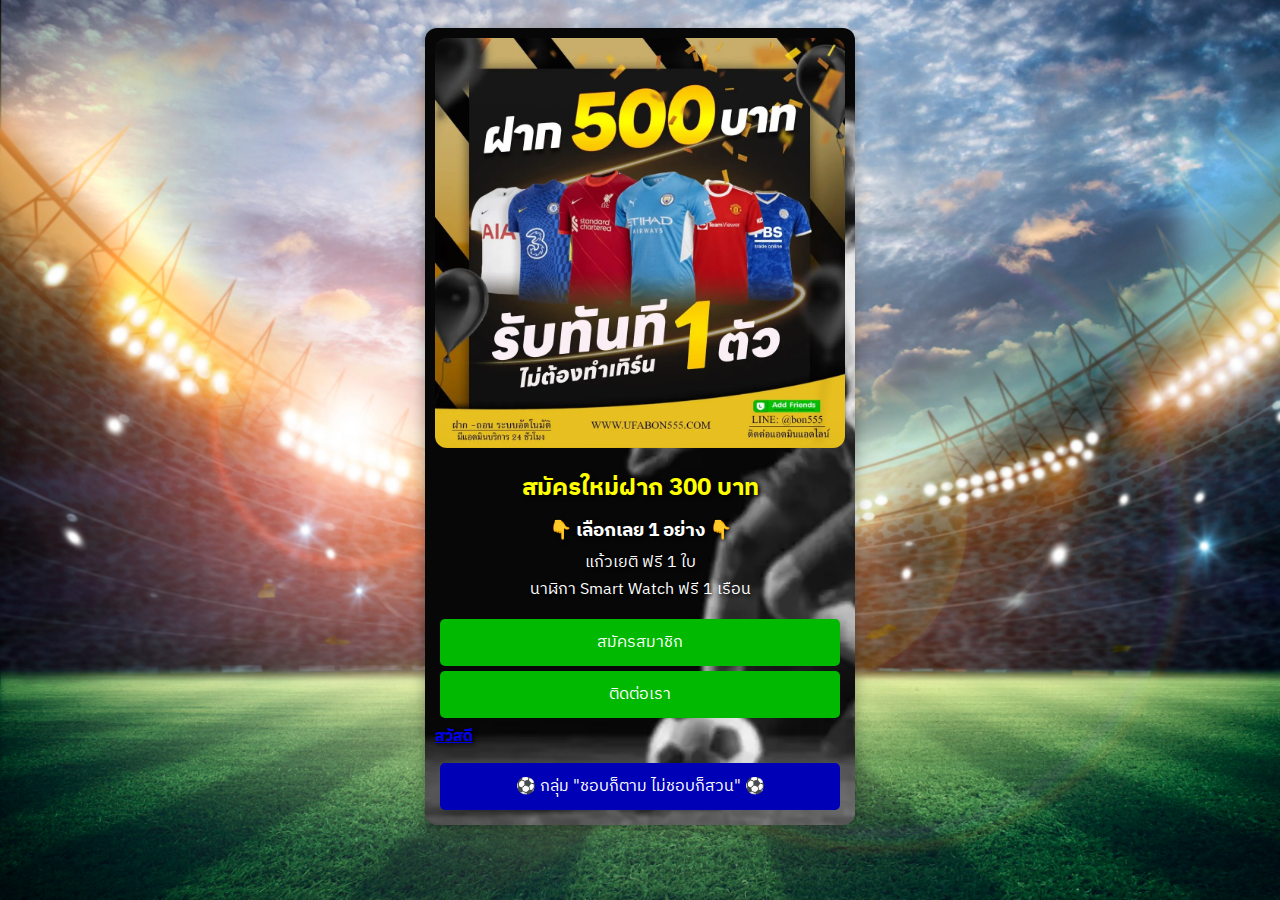
==== index.html @ 5df9bf06 "Update index.html" ====
<!DOCTYPE html>
<html lang="en">
<head>
    <meta charset="UTF-8">
    <meta property="og:image" content="img/UFABON5554Profile.webp">
    <meta name="viewport" content="width=device-width, initial-scale=1.0">
    <link rel="stylesheet" href="style.css">
    <link rel="preconnect" href="https://fonts.googleapis.com">
    <link rel="preconnect" href="https://fonts.gstatic.com" crossorigin>
    <link href="https://fonts.googleapis.com/css2?family=IBM+Plex+Sans+Thai:wght@300&display=swap" rel="stylesheet">
    <!-- Google tag (gtag.js) -->
    <script async src="https://www.googletagmanager.com/gtag/js?id=G-ZML065HCR2"></script>
    <script>
    window.dataLayer = window.dataLayer || [];
    function gtag(){dataLayer.push(arguments);}
    gtag('js', new Date());

    gtag('config', 'G-ZML065HCR2');
    </script>

    <title>ย้ายมาที่เรา ได้มากกว่าที่คิด</title>
</head>
<body>
    <div class="main-content">
        <div class="box box-bk">
          <img class="image mySlides w3-animate-fading" src="img/line_oa_chat_230904_013315.webp" alt="">
          <img class="image mySlides w3-animate-fading" src="img/line_oa_chat_230904_013317.webp" alt="">
          <img class="image mySlides w3-animate-fading" src="img/line_oa_chat_230904_013312.webp" alt="">
          <img class="image mySlides w3-animate-fading" src="img/line_oa_chat_230904_013322.webp" alt="">
          <img class="image mySlides w3-animate-fading" src="img/line_oa_chat_230904_013320.webp" alt="">
          <img class="image mySlides w3-animate-fading" src="img/line_oa_chat_230904_013319.webp" alt="">
          <img class="image mySlides w3-animate-fading" src="img/ezgif-1-e9da34c2f8.webp" alt="">
          <h2 class="center" style="color: yellow;"><strong>สมัครใหม่ฝาก 300 บาท</strong></h2>
          <h3 class="center"><strong>👇 เลือกเลย 1 อย่าง 👇</strong></h3>
          <p class="center" >แก้วเยติ ฟรี 1 ใบ<br>นาฬิกา Smart Watch ฟรี 1 เรือน</p>
          <a class="button" style="text-align: center;" href="https://lin.ee/jNDrh6e" target="_blank">สมัครสมาชิก</a>
          <a class="button" style="text-align: center;" href="https://lin.ee/jNDrh6e" target="_blank">ติดต่อเรา</a>
          <a class="button2" style="text-align: center;" href="#" target="_blank"><b>สวัสดี</b></a>

          <a class="button" style="text-align: center; margin-top: 0.8rem; background-color: #0000b6;" href="https://line.me/ti/g2/phpAdI0s7xXfRDPQ-enUa7aPghXYoKyhz5zNKQ?utm_source=invitation&utm_medium=link_copy&utm_campaign=default" target="_blank">⚽ กลุ่ม "ชอบก็ตาม ไม่ชอบก็สวน" ⚽</a>
        </div>
       </div>
<script>
        var myIndex = 0;
        carousel();
        
        function carousel() {
          var i;
          var x = document.getElementsByClassName("mySlides");
          for (i = 0; i < x.length; i++) {
            x[i].style.display = "none";  
          }
          myIndex++;
          if (myIndex > x.length) {myIndex = 1}    
          x[myIndex-1].style.display = "block";  
          setTimeout(carousel, 1500);    
        }
        </script>
</body>
</html>
---- style.css ----
html, body {
    font-family: 'IBM Plex Sans Thai', sans-serif;
    padding: 10px;
    background: url(img/ezgif-1-edb0e8cce9.webp);
    background-attachment: fixed;
    background-repeat: repeat;
    background-size: cover;
}

header {
    width: 100%;
}

.main-content {
    max-width: 430px;
    margin: auto;
}

.main-content-inline {
    display: inline-block;
}

.box {
    background-color: #282828;
    color: #ffffff;
    padding: 10px;
    border-radius: 12px;
    margin: auto;
    text-shadow: 2px 2px 4px #000000;
}

.box-bk {
    background:  url(img/ezgif-1-044a2ff895.webp);
    background-size: cover;
    box-shadow: rgba(0, 0, 0, 0.35) 0px 5px 15px;
}

.image {
    width: 100%;
    border-radius: 12px;
}

.button {
    color: rgb(255, 255, 255);
    background-color: #00b900;
    padding: 10px;
    margin: 5px;
    border-radius: 5px;
    text-decoration: none;
    display: block;
    text-shadow: none;
}

.button-share {
    color: rgb(255, 255, 255);
    background-color: #00b900;
    padding: 10px;
    margin: 50px;
    border-radius: 5px;
    text-decoration: none;
}

.button-footer {
    background-color: #282828;
    padding: 20px;
    text-align: center;
    color: #fff;
}

.center {
    display: block;
    text-align: center;
}

.main-content h3 {
    margin: -13px 0px;
}
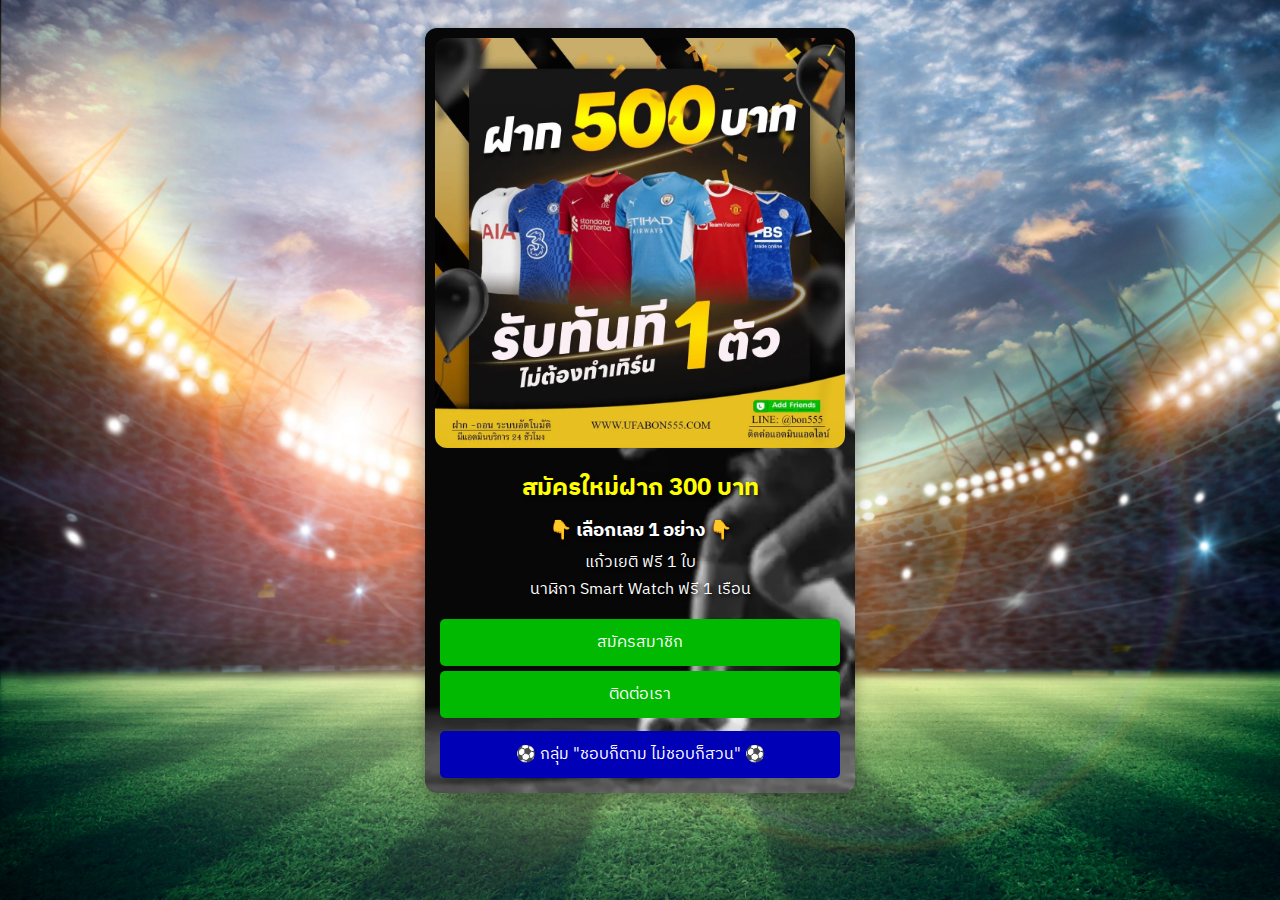
==== commit b9165acd: "Update index.html" ====
--- a/index.html
+++ b/index.html
@@ -35,7 +35,6 @@
           <p class="center" >แก้วเยติ ฟรี 1 ใบ<br>นาฬิกา Smart Watch ฟรี 1 เรือน</p>
           <a class="button" style="text-align: center;" href="https://lin.ee/jNDrh6e" target="_blank">สมัครสมาชิก</a>
           <a class="button" style="text-align: center;" href="https://lin.ee/jNDrh6e" target="_blank">ติดต่อเรา</a>
-          <a class="button2" style="text-align: center;" href="#" target="_blank"><b>สวัสดี</b></a>
 
           <a class="button" style="text-align: center; margin-top: 0.8rem; background-color: #0000b6;" href="https://line.me/ti/g2/phpAdI0s7xXfRDPQ-enUa7aPghXYoKyhz5zNKQ?utm_source=invitation&utm_medium=link_copy&utm_campaign=default" target="_blank">⚽ กลุ่ม "ชอบก็ตาม ไม่ชอบก็สวน" ⚽</a>
         </div>
--- a/style.css
+++ b/style.css
@@ -51,6 +51,16 @@
     text-shadow: none;
 }
 
+.button2 {
+    background-color: #fff;
+    color: #000000;
+    padding: 10px;
+    margin: 5px;
+    text-decoration: none;
+    display: block;
+    border-radius: 5px;
+}
+
 .button-share {
     color: rgb(255, 255, 255);
     background-color: #00b900;
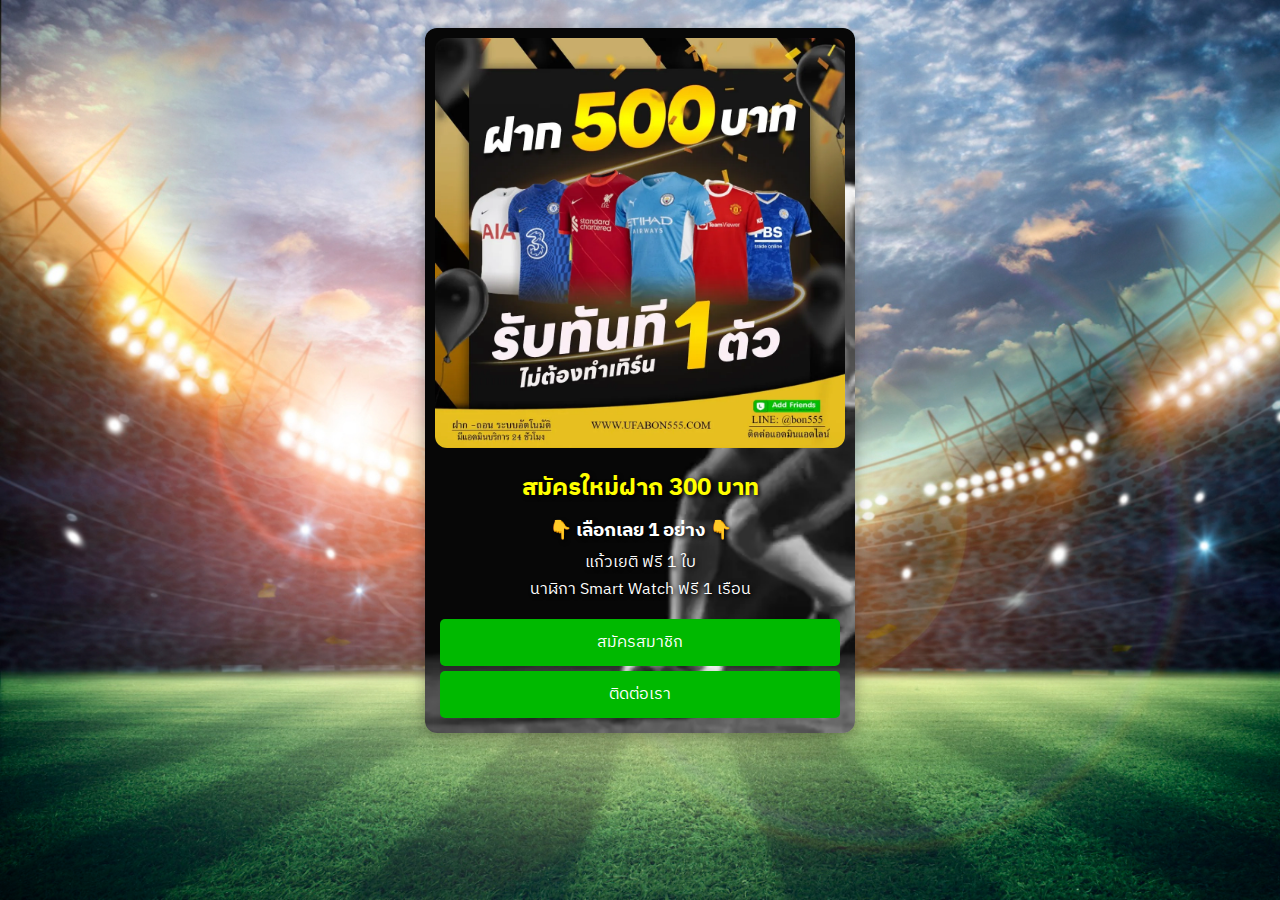
==== commit 0eaea41d: "Update index.html" ====
--- a/index.html
+++ b/index.html
@@ -2,7 +2,7 @@
 <html lang="en">
 <head>
     <meta charset="UTF-8">
-    <meta property="og:image" content="img/UFABON5554Profile.webp">
+    <meta property="og:image" content="img/ezgif-1-aba47221b0.webp">
     <meta name="viewport" content="width=device-width, initial-scale=1.0">
     <link rel="stylesheet" href="style.css">
     <link rel="preconnect" href="https://fonts.googleapis.com">
@@ -20,7 +20,7 @@
 
     <title>ย้ายมาที่เรา ได้มากกว่าที่คิด</title>
 </head>
-<body>
+<body class="m-bk">
     <div class="main-content">
         <div class="box box-bk">
           <img class="image mySlides w3-animate-fading" src="img/line_oa_chat_230904_013315.webp" alt="">
@@ -29,14 +29,12 @@
           <img class="image mySlides w3-animate-fading" src="img/line_oa_chat_230904_013322.webp" alt="">
           <img class="image mySlides w3-animate-fading" src="img/line_oa_chat_230904_013320.webp" alt="">
           <img class="image mySlides w3-animate-fading" src="img/line_oa_chat_230904_013319.webp" alt="">
-          <img class="image mySlides w3-animate-fading" src="img/ezgif-1-e9da34c2f8.webp" alt="">
+          <img class="image mySlides w3-animate-fading" src="img/5เปอ.webp" alt="">
           <h2 class="center" style="color: yellow;"><strong>สมัครใหม่ฝาก 300 บาท</strong></h2>
           <h3 class="center"><strong>👇 เลือกเลย 1 อย่าง 👇</strong></h3>
           <p class="center" >แก้วเยติ ฟรี 1 ใบ<br>นาฬิกา Smart Watch ฟรี 1 เรือน</p>
           <a class="button" style="text-align: center;" href="https://lin.ee/jNDrh6e" target="_blank">สมัครสมาชิก</a>
           <a class="button" style="text-align: center;" href="https://lin.ee/jNDrh6e" target="_blank">ติดต่อเรา</a>
-
-          <a class="button" style="text-align: center; margin-top: 0.8rem; background-color: #0000b6;" href="https://line.me/ti/g2/phpAdI0s7xXfRDPQ-enUa7aPghXYoKyhz5zNKQ?utm_source=invitation&utm_medium=link_copy&utm_campaign=default" target="_blank">⚽ กลุ่ม "ชอบก็ตาม ไม่ชอบก็สวน" ⚽</a>
         </div>
        </div>
 <script>
@@ -52,7 +50,7 @@
           myIndex++;
           if (myIndex > x.length) {myIndex = 1}    
           x[myIndex-1].style.display = "block";  
-          setTimeout(carousel, 1500);    
+          setTimeout(carousel, 3000);    
         }
         </script>
 </body>
--- a/style.css
+++ b/style.css
@@ -1,7 +1,16 @@
 html, body {
     font-family: 'IBM Plex Sans Thai', sans-serif;
     padding: 10px;
+}
+.m-bk{
     background: url(img/ezgif-1-edb0e8cce9.webp);
+    background-attachment: fixed;
+    background-repeat: repeat;
+    background-size: cover;
+}
+
+.bk-nnxn {
+    background: url(img/nnxn/nnxn.webp);
     background-attachment: fixed;
     background-repeat: repeat;
     background-size: cover;
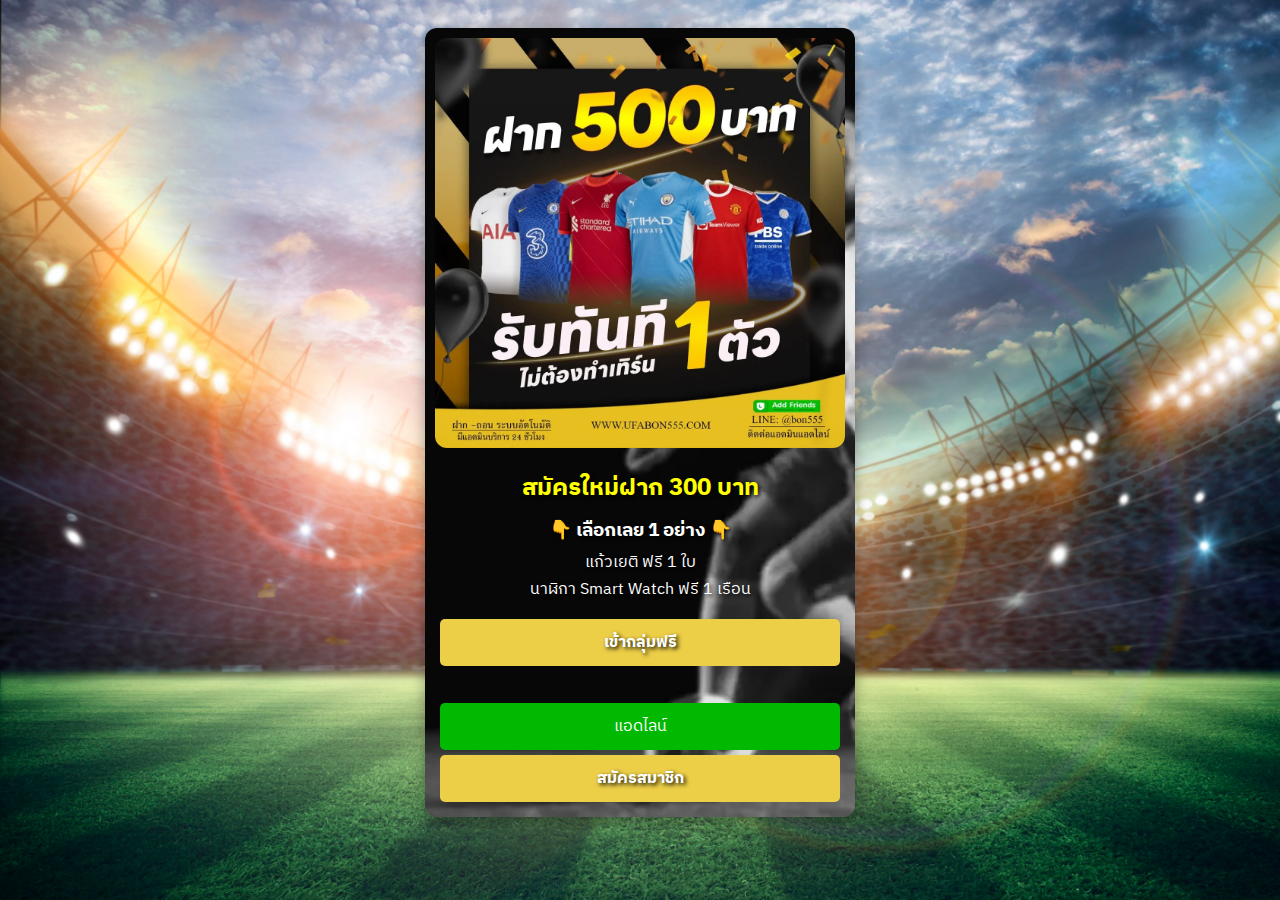
==== commit a5ba160e: "Update index.html" ====
--- a/index.html
+++ b/index.html
@@ -3,6 +3,7 @@
 <head>
     <meta charset="UTF-8">
     <meta property="og:image" content="img/ezgif-1-aba47221b0.webp">
+    <link rel="icon" type="image/x-icon" href="img/main-logo-fav.png" />
     <meta name="viewport" content="width=device-width, initial-scale=1.0">
     <link rel="stylesheet" href="style.css">
     <link rel="preconnect" href="https://fonts.googleapis.com">
@@ -33,8 +34,10 @@
           <h2 class="center" style="color: yellow;"><strong>สมัครใหม่ฝาก 300 บาท</strong></h2>
           <h3 class="center"><strong>👇 เลือกเลย 1 อย่าง 👇</strong></h3>
           <p class="center" >แก้วเยติ ฟรี 1 ใบ<br>นาฬิกา Smart Watch ฟรี 1 เรือน</p>
-          <a class="button" style="text-align: center;" href="https://lin.ee/jNDrh6e" target="_blank">สมัครสมาชิก</a>
-          <a class="button" style="text-align: center;" href="https://lin.ee/jNDrh6e" target="_blank">ติดต่อเรา</a>
+          <a class="pop" style="text-align: center;" href="https://line.me/ti/g2/hCaUL1R0agjdbptOoyTCD_E9zHv84L1FwNegPw?utm_source=invitation&utm_medium=link_copy&utm_" target="_blank"><strong>เข้ากลุ่มฟรี</strong></a>
+          <br>
+          <a class="button" style="text-align: center;" href="https://lin.ee/jNDrh6e" target="_blank">แอดไลน์</a>
+          <a class="pop" style="text-align: center;" href="https://member.ufabon555.com/register/" target="_blank"><strong>สมัครสมาชิก</strong></a>
         </div>
        </div>
 <script>
--- a/style.css
+++ b/style.css
@@ -93,4 +93,29 @@
 
 .main-content h3 {
     margin: -13px 0px;
+    color: white;
 }
+
+.pop {
+    webkit-animation: pop 2s infinite;
+    animation: pop 1.5s infinite;
+    z-index: 3;
+    color: rgb(255, 255, 255);
+    background-color: #ecce47;
+    padding: 10px;
+    margin: 5px;
+    border-radius: 5px;
+    text-decoration: none;
+    display: block;
+}
+
+@keyframes pop {
+    40%  {transform: scale(1.1);}
+  }
+
+.bk-slol {
+    background: url(https://sv1.picz.in.th/images/2023/11/12/ddMaJwy.jpeg);
+    background-attachment: fixed;
+    background-repeat: repeat;
+    background-size: cover;
+}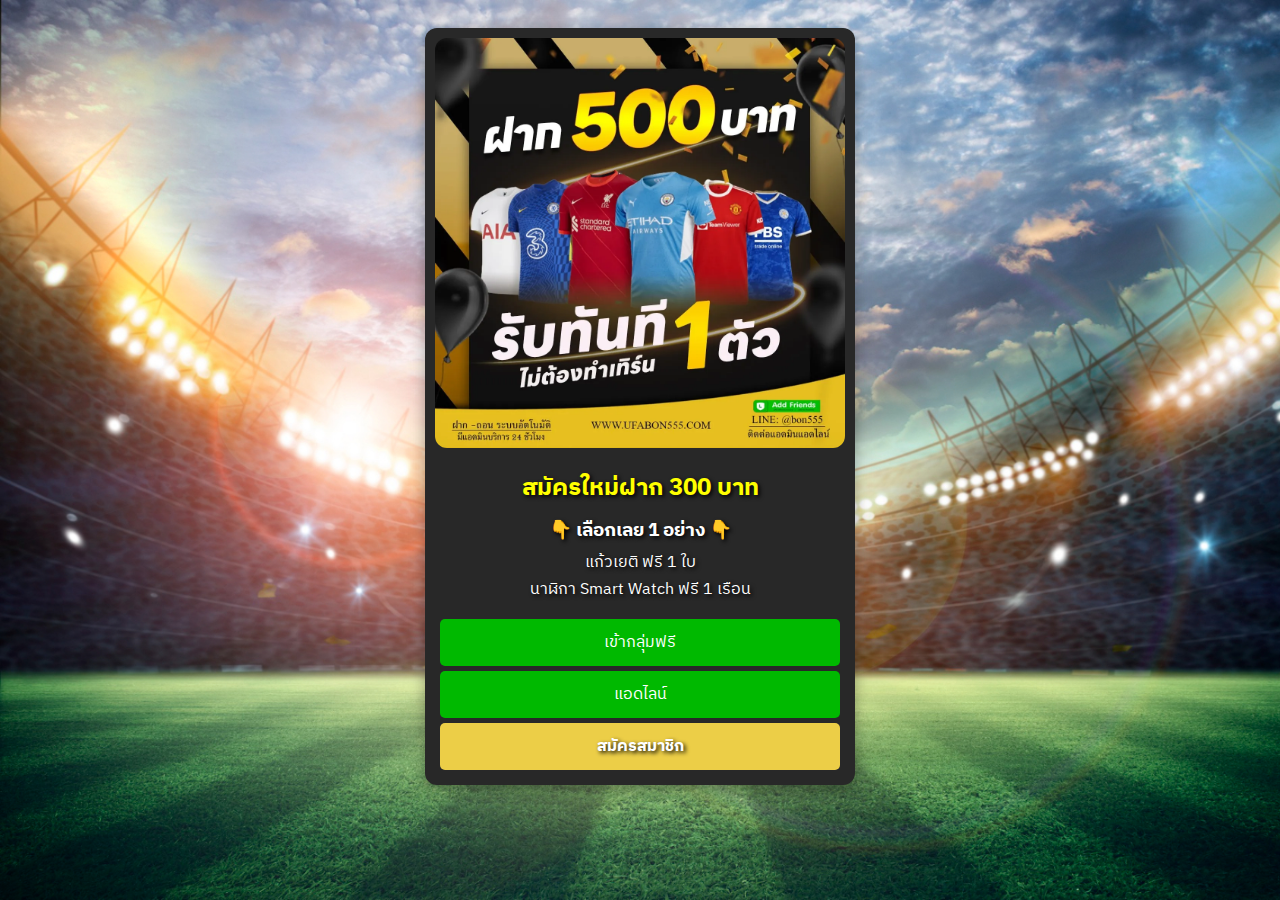
==== commit f5f7b1fe: "Update index.html" ====
--- a/index.html
+++ b/index.html
@@ -34,8 +34,7 @@
           <h2 class="center" style="color: yellow;"><strong>สมัครใหม่ฝาก 300 บาท</strong></h2>
           <h3 class="center"><strong>👇 เลือกเลย 1 อย่าง 👇</strong></h3>
           <p class="center" >แก้วเยติ ฟรี 1 ใบ<br>นาฬิกา Smart Watch ฟรี 1 เรือน</p>
-          <a class="pop" style="text-align: center;" href="https://line.me/ti/g2/hCaUL1R0agjdbptOoyTCD_E9zHv84L1FwNegPw?utm_source=invitation&utm_medium=link_copy&utm_" target="_blank"><strong>เข้ากลุ่มฟรี</strong></a>
-          <br>
+          <a class="button" style="text-align: center;" href="https://line.me/ti/g2/hCaUL1R0agjdbptOoyTCD_E9zHv84L1FwNegPw?utm_source=invitation&utm_medium=link_copy&utm_" target="_blank">เข้ากลุ่มฟรี</a>
           <a class="button" style="text-align: center;" href="https://lin.ee/jNDrh6e" target="_blank">แอดไลน์</a>
           <a class="pop" style="text-align: center;" href="https://member.ufabon555.com/register/" target="_blank"><strong>สมัครสมาชิก</strong></a>
         </div>
--- a/style.css
+++ b/style.css
@@ -39,7 +39,8 @@
 }
 
 .box-bk {
-    background:  url(img/ezgif-1-044a2ff895.webp);
+    background:  url();
+    background-color: #282828;
     background-size: cover;
     box-shadow: rgba(0, 0, 0, 0.35) 0px 5px 15px;
 }
